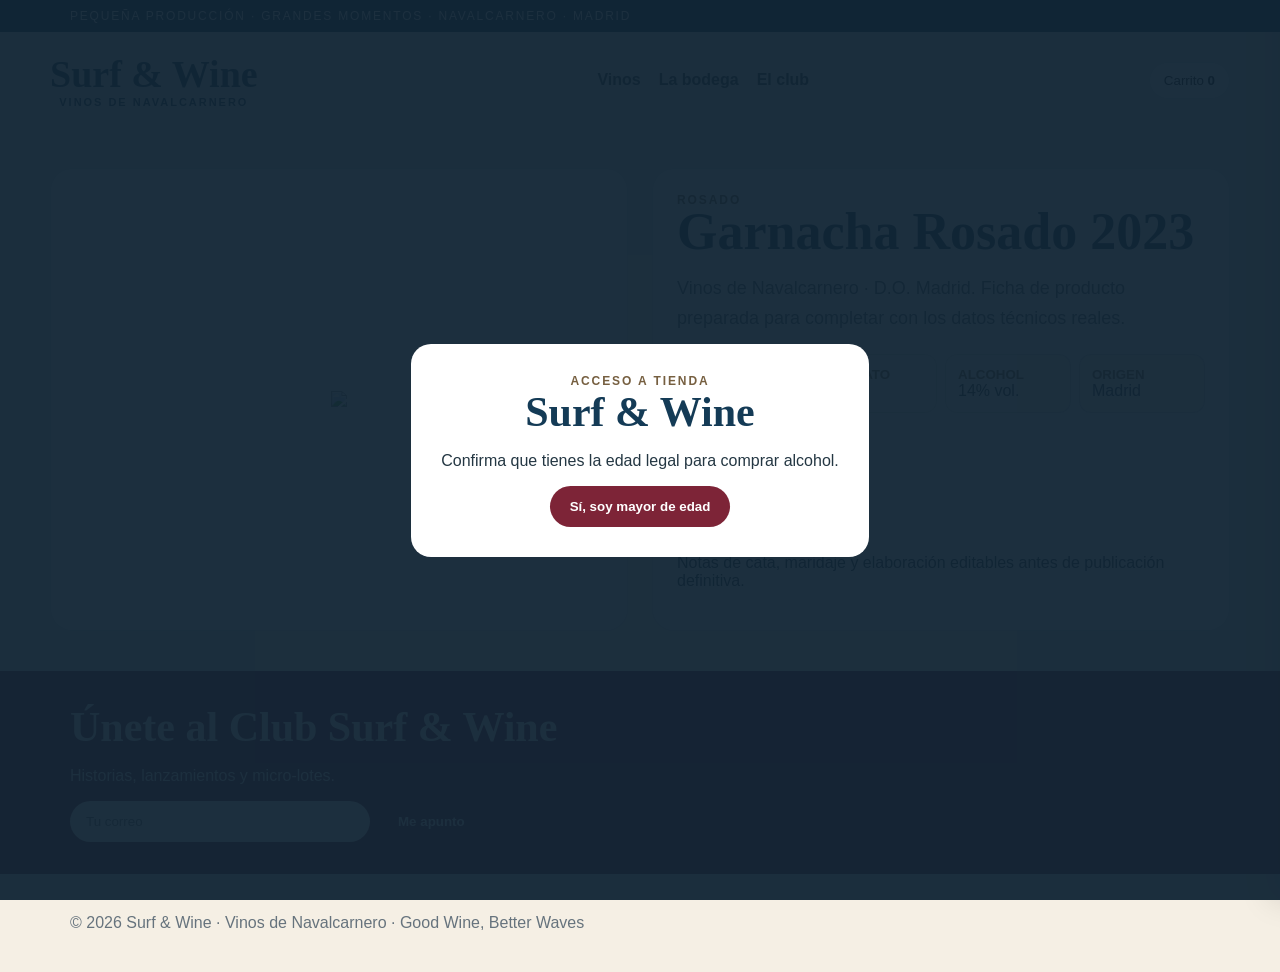
==== product-garnacha-rosado-2023.html @ 546a2255 "Add Garnacha Rosado product page" ====
<!doctype html><html lang="es"><head><meta charset="utf-8"><meta name="viewport" content="width=device-width,initial-scale=1"><title>Garnacha Rosado 2023 · Surf & Wine</title><link rel="stylesheet" href="styles.css"></head><body><div class="age" id="age"><div class="agebox"><div class="eyebrow">Acceso a tienda</div><h2>Surf & Wine</h2><p>Confirma que tienes la edad legal para comprar alcohol.</p><button class="btn" onclick="enter()">Sí, soy mayor de edad</button></div></div><div class="top"><div class="wrap">Pequeña producción · Grandes momentos · Navalcarnero · Madrid</div></div><header><div class="wrap nav"><a class="logo" href="index.html">Surf & Wine<small>Vinos de Navalcarnero</small></a><nav class="links"><a href="index.html#vinos">Vinos</a><a href="index.html#bodega">La bodega</a><a href="index.html#club">El club</a></nav><button class="cart" onclick="openCart()">Carrito <b id="cartCount">0</b></button></div></header><main><div class="wrap product"><div class="image"><img src="assets/rosado.jpg"></div><div class="info"><div class="eyebrow">Rosado</div><h1 style="font-size:52px">Garnacha Rosado 2023</h1><p class="lead">Vinos de Navalcarnero · D.O. Madrid. Ficha de producto preparada para completar con los datos técnicos reales.</p><div class="facts"><div class="fact"><small>Añada</small>2023</div><div class="fact"><small>Formato</small>75 cl</div><div class="fact"><small>Alcohol</small>14% vol.</div><div class="fact"><small>Origen</small>Madrid</div></div><h2>15.90 €</h2><p><button class="btn" onclick="add('Garnacha Rosado 2023',15.9)">Añadir al carrito</button></p><p>Notas de cata, maridaje y elaboración editables antes de publicación definitiva.</p></div></div></main><div class="band" id="club"><div class="wrap"><h2>Únete al Club Surf & Wine</h2><p>Historias, lanzamientos y micro-lotes.</p><form class="newsletter" onsubmit="event.preventDefault();alert('Gracias por apuntarte')"><input type="email" placeholder="Tu correo" required><button class="btn">Me apunto</button></form></div></div><footer><div class="wrap">© 2026 Surf & Wine · Vinos de Navalcarnero · Good Wine, Better Waves</div></footer><aside class="drawer" id="drawer"><button class="close" onclick="closeCart()">×</button><h2>Tu carrito</h2><div id="cartItems"></div><h3>Total: <span id="cartTotal">0,00 €</span></h3><button class="btn" onclick="alert('Checkout demo')">Finalizar compra</button></aside><script src="app.js"></script></body></html>
---- styles.css ----
:root{--cream:#f5efe4;--blue:#143b56;--wine:#7d2437;--gold:#b99052;--line:#143b5622;--muted:#66737d}*{box-sizing:border-box}body{margin:0;font-family:Arial,sans-serif;background:var(--cream);color:#243743}a{text-decoration:none;color:inherit}.wrap{max-width:1180px;margin:auto;padding:0 20px}.top{background:var(--blue);color:#fff;padding:9px 0;font-size:12px;letter-spacing:.15em;text-transform:uppercase}.nav{display:flex;justify-content:space-between;align-items:center;padding:20px 0;gap:18px;flex-wrap:wrap}.logo{font:700 38px Georgia;color:var(--blue)}.logo small{display:block;font:700 11px Arial;letter-spacing:.18em;text-transform:uppercase;text-align:center}.links{display:flex;gap:18px;font-weight:700}.cart{border:1px solid var(--line);border-radius:999px;padding:10px 14px;background:#fff}.hero{background:linear-gradient(90deg,#f5efe4ee 0 42%,#f5efe433 70%),url('assets/hero.jpg') center/cover;min-height:620px;display:flex;align-items:center}.hero .copy{max-width:590px}.eyebrow{text-transform:uppercase;letter-spacing:.16em;font-weight:800;font-size:12px;color:#765f40}h1,h2,h3{font-family:Georgia,serif;color:var(--blue);margin:0}h1{font-size:64px;line-height:.95}h2{font-size:42px}.lead{font-size:18px;line-height:1.65;color:#4f5f69}.btn{display:inline-block;border:0;border-radius:999px;padding:13px 20px;background:var(--wine);color:#fff;font-weight:800;cursor:pointer}.btn.alt{background:#fff;color:var(--blue);border:1px solid var(--line)}section{padding:70px 0}.head{display:flex;justify-content:space-between;align-items:end;gap:20px;margin-bottom:28px}.head p{max-width:480px;color:var(--muted);line-height:1.6}.grid{display:grid;grid-template-columns:repeat(4,1fr);gap:18px}.card{background:#fff;border:1px solid var(--line);border-radius:22px;overflow:hidden;box-shadow:0 12px 26px #143b5610}.media{height:320px;display:grid;place-items:center;background:#faf7f0;padding:18px}.media img{max-width:100%;max-height:100%;object-fit:contain}.body{padding:18px}.body p{color:var(--muted);line-height:1.55;min-height:70px}.price{display:flex;justify-content:space-between;align-items:center;border-top:1px solid var(--line);padding-top:14px;font-weight:800}.split{display:grid;grid-template-columns:1fr 1fr;gap:20px}.panel{background:#fff;border:1px solid var(--line);border-radius:22px;overflow:hidden}.panel img{width:100%;height:100%;object-fit:cover}.panel .text{padding:30px}.band{background:var(--wine);color:#fff;padding:32px 0}.band h2{color:#fff}.newsletter{display:flex;gap:8px}.newsletter input{padding:12px 16px;border-radius:999px;border:0;min-width:300px}footer{padding:40px 0;color:#66737d}.products3{display:grid;grid-template-columns:repeat(3,1fr);gap:18px}.product{display:grid;grid-template-columns:1fr 1fr;gap:24px;padding:40px 0}.product .image,.product .info{background:#fff;border:1px solid var(--line);border-radius:22px;padding:24px}.product .image{display:grid;place-items:center}.product .image img{max-height:620px}.facts{display:grid;grid-template-columns:repeat(4,1fr);gap:8px;margin:20px 0}.fact{background:#faf7f0;border:1px solid var(--line);border-radius:12px;padding:12px}.fact small{display:block;color:#765f40;text-transform:uppercase;font-weight:800}.drawer{position:fixed;right:-430px;top:0;bottom:0;width:min(430px,100%);background:#fff;z-index:10;padding:22px;transition:.25s;box-shadow:-10px 0 30px #0002}.drawer.show{right:0}.close{float:right;border:0;background:none;font-size:28px}.item{display:flex;justify-content:space-between;border-bottom:1px solid var(--line);padding:12px 0}.age{position:fixed;inset:0;background:#102434f2;display:grid;place-items:center;z-index:20}.agebox{background:#fff;border-radius:20px;padding:30px;max-width:480px;text-align:center}@media(max-width:900px){h1{font-size:48px}.grid{grid-template-columns:1fr 1fr}.split,.product{grid-template-columns:1fr}.facts{grid-template-columns:1fr 1fr}}@media(max-width:600px){.grid,.products3{grid-template-columns:1fr}.links{display:none}.newsletter{display:block}.newsletter input{min-width:0;width:100%;margin-bottom:8px}}
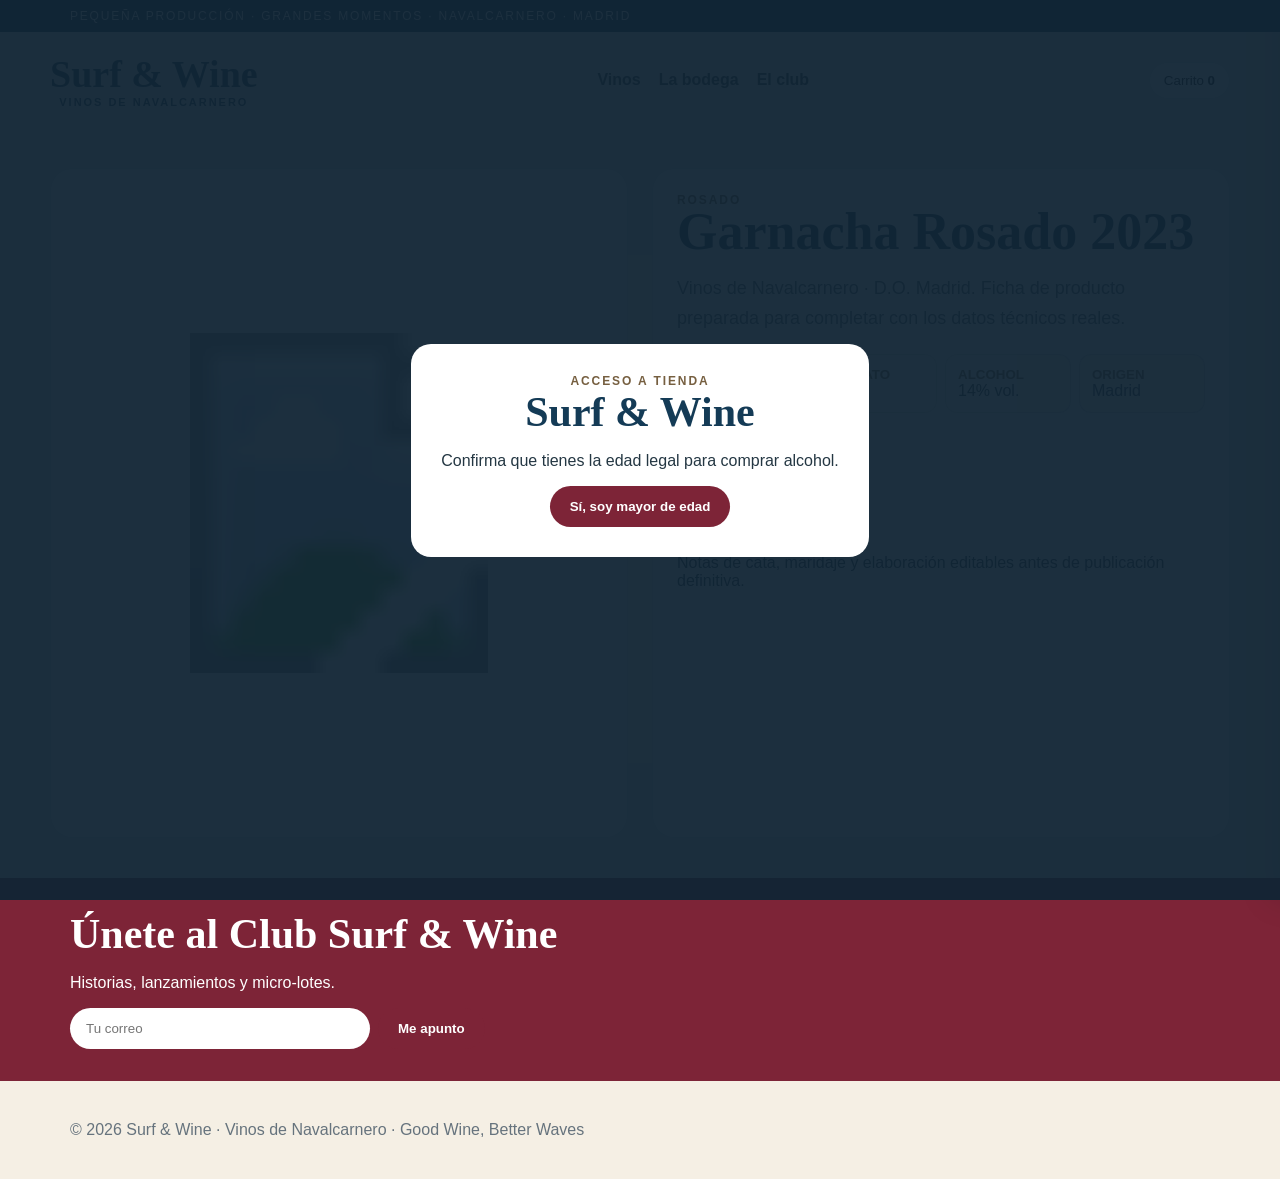
==== commit 1ce802ae: "Fix Garnacha Rosado product image" ====
--- a/product-garnacha-rosado-2023.html
+++ b/product-garnacha-rosado-2023.html
@@ -1 +1 @@
-<!doctype html><html lang="es"><head><meta charset="utf-8"><meta name="viewport" content="width=device-width,initial-scale=1"><title>Garnacha Rosado 2023 · Surf & Wine</title><link rel="stylesheet" href="styles.css"></head><body><div class="age" id="age"><div class="agebox"><div class="eyebrow">Acceso a tienda</div><h2>Surf & Wine</h2><p>Confirma que tienes la edad legal para comprar alcohol.</p><button class="btn" onclick="enter()">Sí, soy mayor de edad</button></div></div><div class="top"><div class="wrap">Pequeña producción · Grandes momentos · Navalcarnero · Madrid</div></div><header><div class="wrap nav"><a class="logo" href="index.html">Surf & Wine<small>Vinos de Navalcarnero</small></a><nav class="links"><a href="index.html#vinos">Vinos</a><a href="index.html#bodega">La bodega</a><a href="index.html#club">El club</a></nav><button class="cart" onclick="openCart()">Carrito <b id="cartCount">0</b></button></div></header><main><div class="wrap product"><div class="image"><img src="assets/rosado.jpg"></div><div class="info"><div class="eyebrow">Rosado</div><h1 style="font-size:52px">Garnacha Rosado 2023</h1><p class="lead">Vinos de Navalcarnero · D.O. Madrid. Ficha de producto preparada para completar con los datos técnicos reales.</p><div class="facts"><div class="fact"><small>Añada</small>2023</div><div class="fact"><small>Formato</small>75 cl</div><div class="fact"><small>Alcohol</small>14% vol.</div><div class="fact"><small>Origen</small>Madrid</div></div><h2>15.90 €</h2><p><button class="btn" onclick="add('Garnacha Rosado 2023',15.9)">Añadir al carrito</button></p><p>Notas de cata, maridaje y elaboración editables antes de publicación definitiva.</p></div></div></main><div class="band" id="club"><div class="wrap"><h2>Únete al Club Surf & Wine</h2><p>Historias, lanzamientos y micro-lotes.</p><form class="newsletter" onsubmit="event.preventDefault();alert('Gracias por apuntarte')"><input type="email" placeholder="Tu correo" required><button class="btn">Me apunto</button></form></div></div><footer><div class="wrap">© 2026 Surf & Wine · Vinos de Navalcarnero · Good Wine, Better Waves</div></footer><aside class="drawer" id="drawer"><button class="close" onclick="closeCart()">×</button><h2>Tu carrito</h2><div id="cartItems"></div><h3>Total: <span id="cartTotal">0,00 €</span></h3><button class="btn" onclick="alert('Checkout demo')">Finalizar compra</button></aside><script src="app.js"></script></body></html>+<!doctype html><html lang="es"><head><meta charset="utf-8"><meta name="viewport" content="width=device-width,initial-scale=1"><title>Garnacha Rosado 2023 · Surf & Wine</title><link rel="stylesheet" href="styles.css"></head><body><div class="age" id="age"><div class="agebox"><div class="eyebrow">Acceso a tienda</div><h2>Surf & Wine</h2><p>Confirma que tienes la edad legal para comprar alcohol.</p><button class="btn" onclick="enter()">Sí, soy mayor de edad</button></div></div><div class="top"><div class="wrap">Pequeña producción · Grandes momentos · Navalcarnero · Madrid</div></div><header><div class="wrap nav"><a class="logo" href="index.html">Surf & Wine<small>Vinos de Navalcarnero</small></a><nav class="links"><a href="index.html#vinos">Vinos</a><a href="index.html#bodega">La bodega</a><a href="index.html#club">El club</a></nav><button class="cart" onclick="openCart()">Carrito <b id="cartCount">0</b></button></div></header><main><div class="wrap product"><div class="image"><img src="assets/rosado.svg" alt="Surf & Wine Garnacha Rosado 2023"></div><div class="info"><div class="eyebrow">Rosado</div><h1 style="font-size:52px">Garnacha Rosado 2023</h1><p class="lead">Vinos de Navalcarnero · D.O. Madrid. Ficha de producto preparada para completar con los datos técnicos reales.</p><div class="facts"><div class="fact"><small>Añada</small>2023</div><div class="fact"><small>Formato</small>75 cl</div><div class="fact"><small>Alcohol</small>14% vol.</div><div class="fact"><small>Origen</small>Madrid</div></div><h2>15.90 €</h2><p><button class="btn" onclick="add('Garnacha Rosado 2023',15.9)">Añadir al carrito</button></p><p>Notas de cata, maridaje y elaboración editables antes de publicación definitiva.</p></div></div></main><div class="band" id="club"><div class="wrap"><h2>Únete al Club Surf & Wine</h2><p>Historias, lanzamientos y micro-lotes.</p><form class="newsletter" onsubmit="event.preventDefault();alert('Gracias por apuntarte')"><input type="email" placeholder="Tu correo" required><button class="btn">Me apunto</button></form></div></div><footer><div class="wrap">© 2026 Surf & Wine · Vinos de Navalcarnero · Good Wine, Better Waves</div></footer><aside class="drawer" id="drawer"><button class="close" onclick="closeCart()">×</button><h2>Tu carrito</h2><div id="cartItems"></div><h3>Total: <span id="cartTotal">0,00 €</span></h3><button class="btn" onclick="alert('Checkout demo')">Finalizar compra</button></aside><script src="app.js"></script></body></html>
--- a/styles.css
+++ b/styles.css
@@ -1 +1 @@
-:root{--cream:#f5efe4;--blue:#143b56;--wine:#7d2437;--gold:#b99052;--line:#143b5622;--muted:#66737d}*{box-sizing:border-box}body{margin:0;font-family:Arial,sans-serif;background:var(--cream);color:#243743}a{text-decoration:none;color:inherit}.wrap{max-width:1180px;margin:auto;padding:0 20px}.top{background:var(--blue);color:#fff;padding:9px 0;font-size:12px;letter-spacing:.15em;text-transform:uppercase}.nav{display:flex;justify-content:space-between;align-items:center;padding:20px 0;gap:18px;flex-wrap:wrap}.logo{font:700 38px Georgia;color:var(--blue)}.logo small{display:block;font:700 11px Arial;letter-spacing:.18em;text-transform:uppercase;text-align:center}.links{display:flex;gap:18px;font-weight:700}.cart{border:1px solid var(--line);border-radius:999px;padding:10px 14px;background:#fff}.hero{background:linear-gradient(90deg,#f5efe4ee 0 42%,#f5efe433 70%),url('assets/hero.jpg') center/cover;min-height:620px;display:flex;align-items:center}.hero .copy{max-width:590px}.eyebrow{text-transform:uppercase;letter-spacing:.16em;font-weight:800;font-size:12px;color:#765f40}h1,h2,h3{font-family:Georgia,serif;color:var(--blue);margin:0}h1{font-size:64px;line-height:.95}h2{font-size:42px}.lead{font-size:18px;line-height:1.65;color:#4f5f69}.btn{display:inline-block;border:0;border-radius:999px;padding:13px 20px;background:var(--wine);color:#fff;font-weight:800;cursor:pointer}.btn.alt{background:#fff;color:var(--blue);border:1px solid var(--line)}section{padding:70px 0}.head{display:flex;justify-content:space-between;align-items:end;gap:20px;margin-bottom:28px}.head p{max-width:480px;color:var(--muted);line-height:1.6}.grid{display:grid;grid-template-columns:repeat(4,1fr);gap:18px}.card{background:#fff;border:1px solid var(--line);border-radius:22px;overflow:hidden;box-shadow:0 12px 26px #143b5610}.media{height:320px;display:grid;place-items:center;background:#faf7f0;padding:18px}.media img{max-width:100%;max-height:100%;object-fit:contain}.body{padding:18px}.body p{color:var(--muted);line-height:1.55;min-height:70px}.price{display:flex;justify-content:space-between;align-items:center;border-top:1px solid var(--line);padding-top:14px;font-weight:800}.split{display:grid;grid-template-columns:1fr 1fr;gap:20px}.panel{background:#fff;border:1px solid var(--line);border-radius:22px;overflow:hidden}.panel img{width:100%;height:100%;object-fit:cover}.panel .text{padding:30px}.band{background:var(--wine);color:#fff;padding:32px 0}.band h2{color:#fff}.newsletter{display:flex;gap:8px}.newsletter input{padding:12px 16px;border-radius:999px;border:0;min-width:300px}footer{padding:40px 0;color:#66737d}.products3{display:grid;grid-template-columns:repeat(3,1fr);gap:18px}.product{display:grid;grid-template-columns:1fr 1fr;gap:24px;padding:40px 0}.product .image,.product .info{background:#fff;border:1px solid var(--line);border-radius:22px;padding:24px}.product .image{display:grid;place-items:center}.product .image img{max-height:620px}.facts{display:grid;grid-template-columns:repeat(4,1fr);gap:8px;margin:20px 0}.fact{background:#faf7f0;border:1px solid var(--line);border-radius:12px;padding:12px}.fact small{display:block;color:#765f40;text-transform:uppercase;font-weight:800}.drawer{position:fixed;right:-430px;top:0;bottom:0;width:min(430px,100%);background:#fff;z-index:10;padding:22px;transition:.25s;box-shadow:-10px 0 30px #0002}.drawer.show{right:0}.close{float:right;border:0;background:none;font-size:28px}.item{display:flex;justify-content:space-between;border-bottom:1px solid var(--line);padding:12px 0}.age{position:fixed;inset:0;background:#102434f2;display:grid;place-items:center;z-index:20}.agebox{background:#fff;border-radius:20px;padding:30px;max-width:480px;text-align:center}@media(max-width:900px){h1{font-size:48px}.grid{grid-template-columns:1fr 1fr}.split,.product{grid-template-columns:1fr}.facts{grid-template-columns:1fr 1fr}}@media(max-width:600px){.grid,.products3{grid-template-columns:1fr}.links{display:none}.newsletter{display:block}.newsletter input{min-width:0;width:100%;margin-bottom:8px}}+:root{--cream:#f5efe4;--blue:#143b56;--wine:#7d2437;--gold:#b99052;--line:#143b5622;--muted:#66737d}*{box-sizing:border-box}body{margin:0;font-family:Arial,sans-serif;background:var(--cream);color:#243743}a{text-decoration:none;color:inherit}.wrap{max-width:1180px;margin:auto;padding:0 20px}.top{background:var(--blue);color:#fff;padding:9px 0;font-size:12px;letter-spacing:.15em;text-transform:uppercase}.nav{display:flex;justify-content:space-between;align-items:center;padding:20px 0;gap:18px;flex-wrap:wrap}.logo{font:700 38px Georgia;color:var(--blue)}.logo small{display:block;font:700 11px Arial;letter-spacing:.18em;text-transform:uppercase;text-align:center}.links{display:flex;gap:18px;font-weight:700}.cart{border:1px solid var(--line);border-radius:999px;padding:10px 14px;background:#fff}.hero{background:linear-gradient(90deg,#f5efe4ee 0 42%,#f5efe433 70%),url('assets/hero.svg') center/cover;min-height:620px;display:flex;align-items:center}.hero .copy{max-width:590px}.eyebrow{text-transform:uppercase;letter-spacing:.16em;font-weight:800;font-size:12px;color:#765f40}h1,h2,h3{font-family:Georgia,serif;color:var(--blue);margin:0}h1{font-size:64px;line-height:.95}h2{font-size:42px}.lead{font-size:18px;line-height:1.65;color:#4f5f69}.btn{display:inline-block;border:0;border-radius:999px;padding:13px 20px;background:var(--wine);color:#fff;font-weight:800;cursor:pointer}.btn.alt{background:#fff;color:var(--blue);border:1px solid var(--line)}section{padding:70px 0}.head{display:flex;justify-content:space-between;align-items:end;gap:20px;margin-bottom:28px}.head p{max-width:480px;color:var(--muted);line-height:1.6}.grid{display:grid;grid-template-columns:repeat(4,1fr);gap:18px}.card{background:#fff;border:1px solid var(--line);border-radius:22px;overflow:hidden;box-shadow:0 12px 26px #143b5610}.media{height:320px;display:grid;place-items:center;background:#faf7f0;padding:18px}.media img{max-width:100%;max-height:100%;object-fit:contain}.body{padding:18px}.body p{color:var(--muted);line-height:1.55;min-height:70px}.price{display:flex;justify-content:space-between;align-items:center;border-top:1px solid var(--line);padding-top:14px;font-weight:800}.split{display:grid;grid-template-columns:1fr 1fr;gap:20px}.panel{background:#fff;border:1px solid var(--line);border-radius:22px;overflow:hidden}.panel img{width:100%;height:100%;object-fit:cover}.panel .text{padding:30px}.band{background:var(--wine);color:#fff;padding:32px 0}.band h2{color:#fff}.newsletter{display:flex;gap:8px}.newsletter input{padding:12px 16px;border-radius:999px;border:0;min-width:300px}footer{padding:40px 0;color:#66737d}.products3{display:grid;grid-template-columns:repeat(3,1fr);gap:18px}.product{display:grid;grid-template-columns:1fr 1fr;gap:24px;padding:40px 0}.product .image,.product .info{background:#fff;border:1px solid var(--line);border-radius:22px;padding:24px}.product .image{display:grid;place-items:center}.product .image img{max-height:620px}.facts{display:grid;grid-template-columns:repeat(4,1fr);gap:8px;margin:20px 0}.fact{background:#faf7f0;border:1px solid var(--line);border-radius:12px;padding:12px}.fact small{display:block;color:#765f40;text-transform:uppercase;font-weight:800}.drawer{position:fixed;right:-430px;top:0;bottom:0;width:min(430px,100%);background:#fff;z-index:10;padding:22px;transition:.25s;box-shadow:-10px 0 30px #0002}.drawer.show{right:0}.close{float:right;border:0;background:none;font-size:28px}.item{display:flex;justify-content:space-between;border-bottom:1px solid var(--line);padding:12px 0}.age{position:fixed;inset:0;background:#102434f2;display:grid;place-items:center;z-index:20}.agebox{background:#fff;border-radius:20px;padding:30px;max-width:480px;text-align:center}.source-link{display:inline-block;margin-top:12px;color:var(--wine);font-weight:800;border-bottom:1px solid #7d243755;padding-bottom:3px}.source-link:hover{border-color:var(--wine)}@media(max-width:900px){h1{font-size:48px}.grid{grid-template-columns:1fr 1fr}.split,.product{grid-template-columns:1fr}.facts{grid-template-columns:1fr 1fr}}@media(max-width:600px){.grid,.products3{grid-template-columns:1fr}.links{display:none}.newsletter{display:block}.newsletter input{min-width:0;width:100%;margin-bottom:8px}}
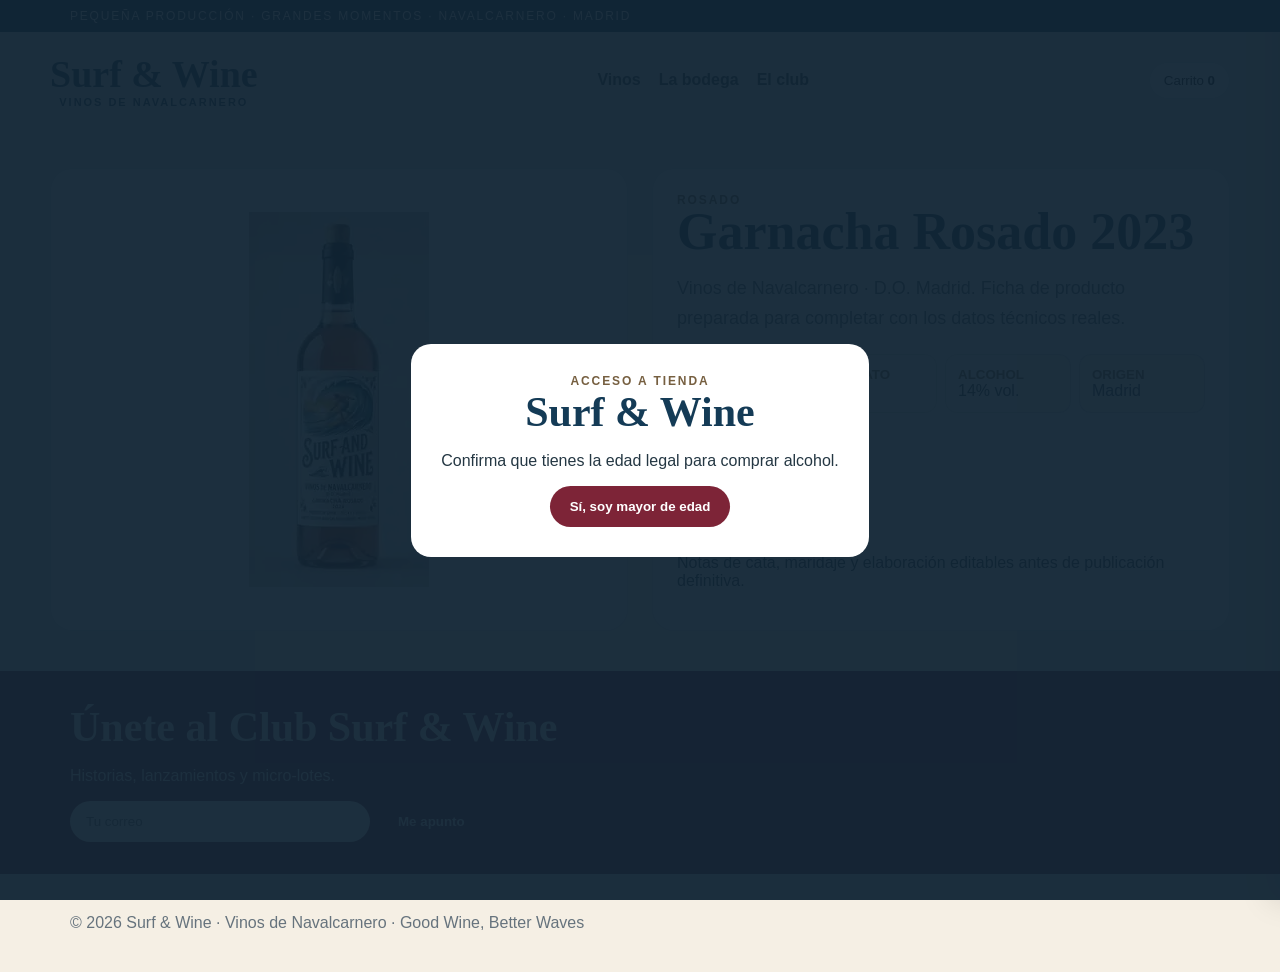
==== commit 70b11afa: "Fix Rosado product image loading" ====
--- a/product-garnacha-rosado-2023.html
+++ b/product-garnacha-rosado-2023.html
@@ -1 +1 @@
-<!doctype html><html lang="es"><head><meta charset="utf-8"><meta name="viewport" content="width=device-width,initial-scale=1"><title>Garnacha Rosado 2023 · Surf & Wine</title><link rel="stylesheet" href="styles.css"></head><body><div class="age" id="age"><div class="agebox"><div class="eyebrow">Acceso a tienda</div><h2>Surf & Wine</h2><p>Confirma que tienes la edad legal para comprar alcohol.</p><button class="btn" onclick="enter()">Sí, soy mayor de edad</button></div></div><div class="top"><div class="wrap">Pequeña producción · Grandes momentos · Navalcarnero · Madrid</div></div><header><div class="wrap nav"><a class="logo" href="index.html">Surf & Wine<small>Vinos de Navalcarnero</small></a><nav class="links"><a href="index.html#vinos">Vinos</a><a href="index.html#bodega">La bodega</a><a href="index.html#club">El club</a></nav><button class="cart" onclick="openCart()">Carrito <b id="cartCount">0</b></button></div></header><main><div class="wrap product"><div class="image"><img src="assets/rosado.svg" alt="Surf & Wine Garnacha Rosado 2023"></div><div class="info"><div class="eyebrow">Rosado</div><h1 style="font-size:52px">Garnacha Rosado 2023</h1><p class="lead">Vinos de Navalcarnero · D.O. Madrid. Ficha de producto preparada para completar con los datos técnicos reales.</p><div class="facts"><div class="fact"><small>Añada</small>2023</div><div class="fact"><small>Formato</small>75 cl</div><div class="fact"><small>Alcohol</small>14% vol.</div><div class="fact"><small>Origen</small>Madrid</div></div><h2>15.90 €</h2><p><button class="btn" onclick="add('Garnacha Rosado 2023',15.9)">Añadir al carrito</button></p><p>Notas de cata, maridaje y elaboración editables antes de publicación definitiva.</p></div></div></main><div class="band" id="club"><div class="wrap"><h2>Únete al Club Surf & Wine</h2><p>Historias, lanzamientos y micro-lotes.</p><form class="newsletter" onsubmit="event.preventDefault();alert('Gracias por apuntarte')"><input type="email" placeholder="Tu correo" required><button class="btn">Me apunto</button></form></div></div><footer><div class="wrap">© 2026 Surf & Wine · Vinos de Navalcarnero · Good Wine, Better Waves</div></footer><aside class="drawer" id="drawer"><button class="close" onclick="closeCart()">×</button><h2>Tu carrito</h2><div id="cartItems"></div><h3>Total: <span id="cartTotal">0,00 €</span></h3><button class="btn" onclick="alert('Checkout demo')">Finalizar compra</button></aside><script src="app.js"></script></body></html>+<!doctype html><html lang="es"><head><meta charset="utf-8"><meta name="viewport" content="width=device-width,initial-scale=1"><title>Garnacha Rosado 2023 · Surf & Wine</title><link rel="stylesheet" href="styles.css"></head><body><div class="age" id="age"><div class="agebox"><div class="eyebrow">Acceso a tienda</div><h2>Surf & Wine</h2><p>Confirma que tienes la edad legal para comprar alcohol.</p><button class="btn" onclick="enter()">Sí, soy mayor de edad</button></div></div><div class="top"><div class="wrap">Pequeña producción · Grandes momentos · Navalcarnero · Madrid</div></div><header><div class="wrap nav"><a class="logo" href="index.html">Surf & Wine<small>Vinos de Navalcarnero</small></a><nav class="links"><a href="index.html#vinos">Vinos</a><a href="index.html#bodega">La bodega</a><a href="index.html#club">El club</a></nav><button class="cart" onclick="openCart()">Carrito <b id="cartCount">0</b></button></div></header><main><div class="wrap product"><div class="image"><img data-sw-img="rosado" alt="Surf & Wine Garnacha Rosado 2023"></div><div class="info"><div class="eyebrow">Rosado</div><h1 style="font-size:52px">Garnacha Rosado 2023</h1><p class="lead">Vinos de Navalcarnero · D.O. Madrid. Ficha de producto preparada para completar con los datos técnicos reales.</p><div class="facts"><div class="fact"><small>Añada</small>2023</div><div class="fact"><small>Formato</small>75 cl</div><div class="fact"><small>Alcohol</small>14% vol.</div><div class="fact"><small>Origen</small>Madrid</div></div><h2>15.90 €</h2><p><button class="btn" onclick="add('Garnacha Rosado 2023',15.9)">Añadir al carrito</button></p><p>Notas de cata, maridaje y elaboración editables antes de publicación definitiva.</p></div></div></main><div class="band" id="club"><div class="wrap"><h2>Únete al Club Surf & Wine</h2><p>Historias, lanzamientos y micro-lotes.</p><form class="newsletter" onsubmit="event.preventDefault();alert('Gracias por apuntarte')"><input type="email" placeholder="Tu correo" required><button class="btn">Me apunto</button></form></div></div><footer><div class="wrap">© 2026 Surf & Wine · Vinos de Navalcarnero · Good Wine, Better Waves</div></footer><aside class="drawer" id="drawer"><button class="close" onclick="closeCart()">×</button><h2>Tu carrito</h2><div id="cartItems"></div><h3>Total: <span id="cartTotal">0,00 €</span></h3><button class="btn" onclick="alert('Checkout demo')">Finalizar compra</button></aside><script src="images.js"></script><script src="app.js"></script></body></html>
